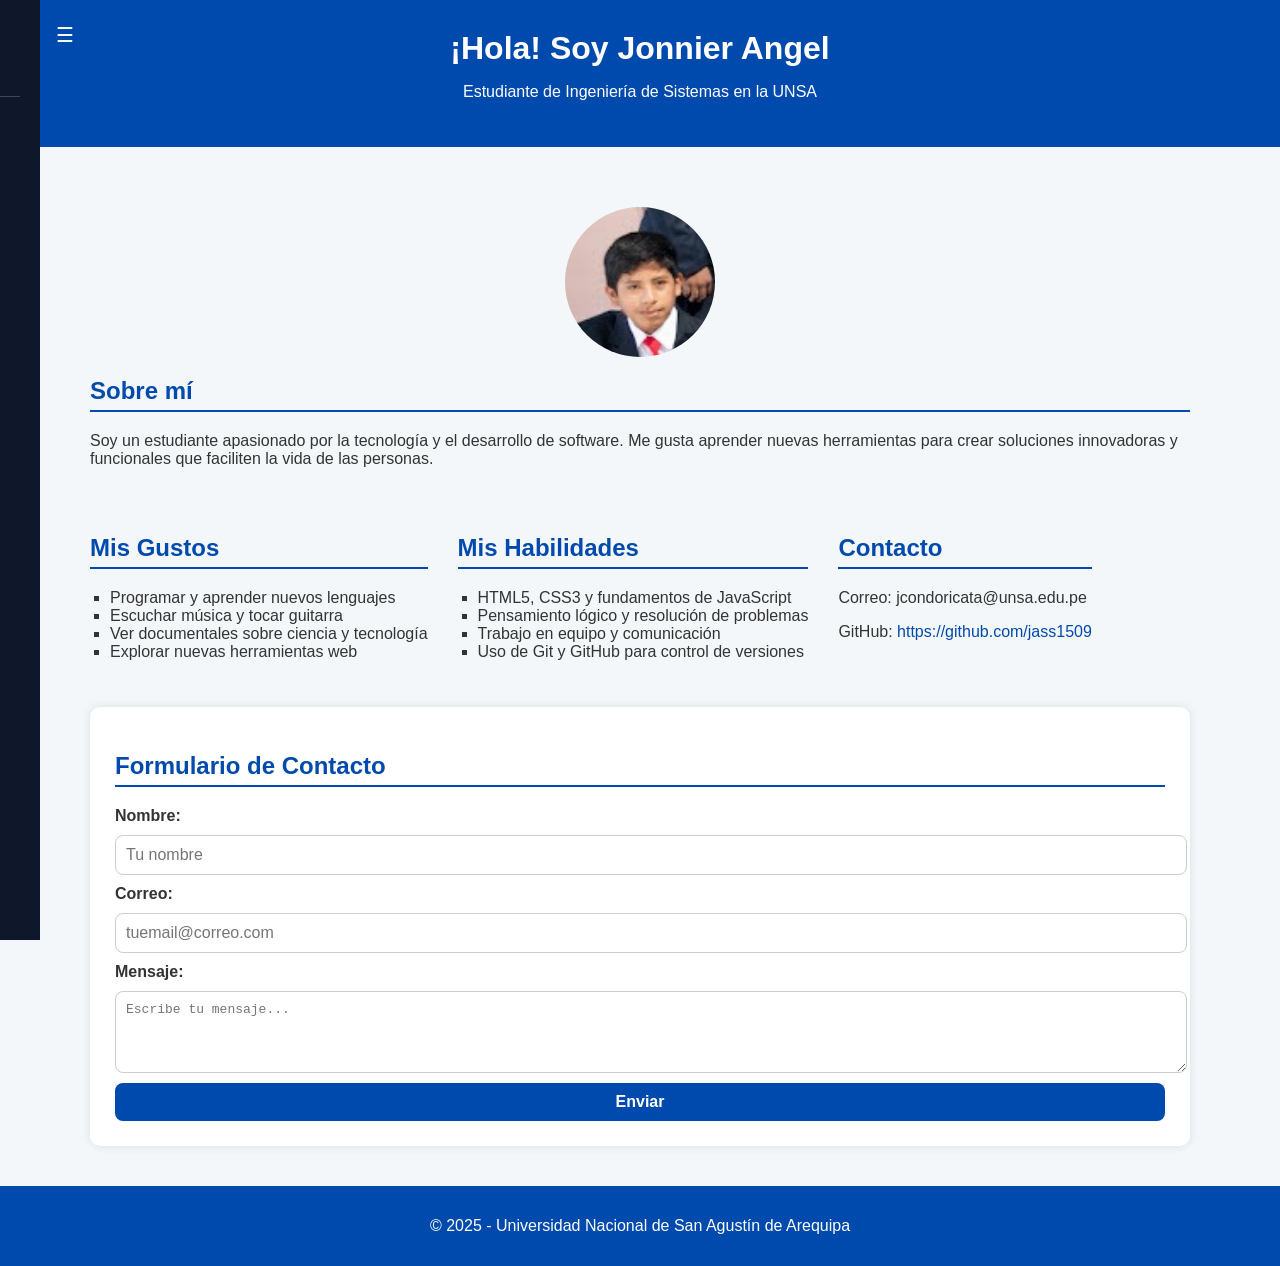
==== index.html @ f0d7ecff "mejorando el menu y aladiendo mis ugstos mi¿udicales" ====
<!DOCTYPE html>
<html lang="es">
<head>
  <meta charset="UTF-8">
  <meta name="viewport" content="width=device-width, initial-scale=1.0">
  <title>Presentación Personal - Jonnier Angel</title>
  <link rel="stylesheet" href="style.css">
</head>
<body>
  <header>
    <h1>¡Hola! Soy Jonnier Angel</h1>
    <p>Estudiante de Ingeniería de Sistemas en la UNSA</p>
  </header>

  <main>
    <section id="sobre-mi">
      <img src="foto perfil.jpg" alt="Foto personal">
      <h2>Sobre mí</h2>
      <p>
        Soy un estudiante apasionado por la tecnología y el desarrollo de software.
        Me gusta aprender nuevas herramientas para crear soluciones innovadoras
        y funcionales que faciliten la vida de las personas.
      </p>
    </section>

    <section id="gustos">
      <h2>Mis Gustos</h2>
      <ul>
        <li>Programar y aprender nuevos lenguajes</li>
        <li>Escuchar música y tocar guitarra</li>
        <li>Ver documentales sobre ciencia y tecnología</li>
        <li>Explorar nuevas herramientas web</li>
      </ul>
    </section>

    <section id="habilidades">
      <h2>Mis Habilidades</h2>
      <ul>
        <li>HTML5, CSS3 y fundamentos de JavaScript</li>
        <li>Pensamiento lógico y resolución de problemas</li>
        <li>Trabajo en equipo y comunicación</li>
        <li>Uso de Git y GitHub para control de versiones</li>
      </ul>
    </section>

    <section id="contacto">
      <h2>Contacto</h2>
      <p>Correo: jcondoricata@unsa.edu.pe</p>
      <p>GitHub: <a href="https://github.com/jass1509" target="_blank">https://github.com/jass1509</a></p>
    </section>

    <aside>
      <h2>Formulario de Contacto</h2>
      <form action="" method="post">
        <label for="nombre">Nombre:</label>
        <input type="text" id="nombre" name="nombre" placeholder="Tu nombre" required>

        <label for="correo">Correo:</label>
        <input type="email" id="correo" name="correo" placeholder="tuemail@correo.com" required>

        <label for="mensaje">Mensaje:</label>
        <textarea id="mensaje" name="mensaje" rows="4" placeholder="Escribe tu mensaje..." required></textarea>

        <input type="submit" value="Enviar">
      </form>
    </aside>
  </main>
<!-- menu lateral -->
<nav class="side-menu" id="sideMenu">
  <button class="toggle-btn" onclick="toggleMenu()">☰</button>

  <h3>Mis intereses</h3>
  <ul>
    <li><a href="interesesPersonales/programacion.html">Programacion</a></li>
    <li><a href="interesesPersonales/musica.html">Gustos musicales</a></li>
    <li><a href="interesesPersonales/lecturas.html">Lecturas</a></li>
    <li><a href="interesesPersonales/matematicas.html">Matematica</a></li>
    <li><a href="interesesPersonales/futbol.html">Futbol</a></li>
    <li><a href="interesesPersonales/freestyle.html">Freestyle</a></li>

    
  </ul>
</nav>

  <footer>
    <p>© 2025 - Universidad Nacional de San Agustín de Arequipa</p>
  </footer>
  <script src="script.js"></script>
</body>
</html>
---- style.css ----
/* estilo general */
body {
  font-family: Arial, Helvetica, sans-serif;
  margin: 0;
  padding: 0;
  background-color: #f4f7f9;
  color: #333;
}

/* encabezado */
header {
  background-color: #004aad;
  color: white;
  text-align: center;
  padding: 30px 0;
}

header h1 {
  margin: 0;
  font-size: 2em;
}

/* estructura principal */
main {
  display: flex;
  flex-wrap: wrap;
  max-width: 1100px;
  margin: 40px auto;
  gap: 30px;
}

article {
  flex: 2;
  background-color: white;
  padding: 30px;
  border-radius: 10px;
  box-shadow: 0 0 10px rgba(0, 0, 0, 0.1);
  min-width: 300px;
}

aside {
  flex: 1;
  background-color: #ffffff;
  padding: 25px;
  border-radius: 10px;
  box-shadow: 0 0 10px rgba(0, 0, 0, 0.1);
  min-width: 280px;
  height: fit-content;
}

/* títulos */
h2 {
  color: #004aad;
  border-bottom: 2px solid #004aad;
  padding-bottom: 5px;
}

/* listas */
ul {
  list-style-type: square;
  padding-left: 20px;
}

/* foto perfil */
img {
  width: 150px;
  border-radius: 50%;
  display: block;
  margin: 20px auto;
}

/* formulario */
form {
  display: flex;
  flex-direction: column;
  gap: 10px;
}

label {
  font-weight: bold;
}

input, textarea {
  padding: 10px;
  border: 1px solid #ccc;
  border-radius: 8px;
  font-size: 1em;
  width: 100%;
}

input[type="submit"] {
  background-color: #004aad;
  color: white;
  font-weight: bold;
  cursor: pointer;
  border: none;
  transition: background-color 0.3s;
}

input[type="submit"]:hover {
  background-color: #00327a;
}

/* enlaces */
a {
  color: #004aad;
  text-decoration: none;
}

a:hover {
  text-decoration: underline;
}

/* pie de página */
footer {
  text-align: center;
  background-color: #004aad;
  color: white;
  padding: 15px 0;
  margin-top: 40px;
}
/* menu lateral */
.side-menu{
  position: fixed;
  top: 0;
  left: -220px;
  width: 220px;
  height: 100%;
  background: #0f172a;
  color: white;
  padding: 20px;
  transition: left 0.3s ease;
  z-index: 1000;
}

.side-menu.open{
  left: 0;
}

.side-menu h3{
  margin-top: 50px;
  font-size: 16px;
  border-bottom: 1px solid rgba(255,255,255,0.2);
  padding-bottom: 8px;
}

.side-menu ul{
  list-style: none;
  padding: 0;
  margin-top: 15px;
}

.side-menu li{
  padding: 10px;
  border-radius: 8px;
  cursor: pointer;
  font-size: 14px;
}

.side-menu li:hover{
  background: rgba(255,255,255,0.15);
}

/* Botón */
.toggle-btn{
  position: absolute;
  top: 15px;
  right: -45px;
  background: var(--accent);
  color: white;
  border: none;
  border-radius: 8px;
  width: 40px;
  height: 40px;
  font-size: 20px;
  cursor: pointer;
}
.side-menu a{
  color: white;
  text-decoration: none;
  display: block;
  width: 100%;
}

.side-menu a:hover{
  text-decoration: none;
}
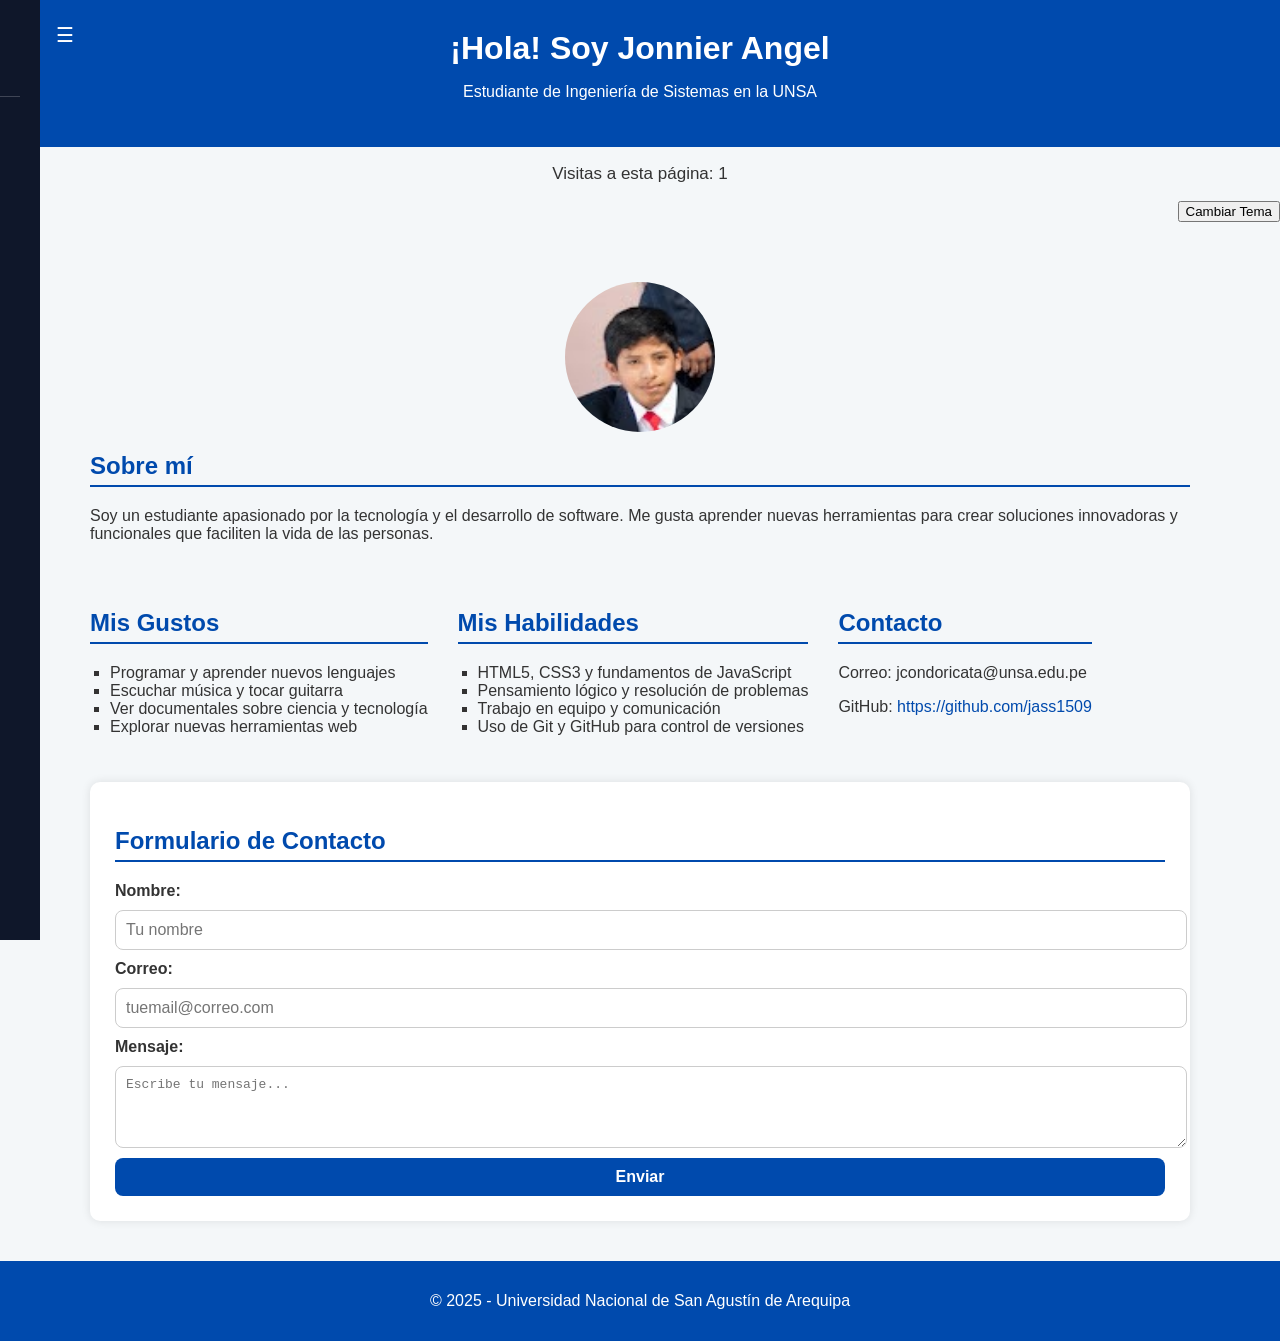
==== commit 91191a39: "mejorando menus aladiendo contador y cambiar el tema" ====
--- a/index.html
+++ b/index.html
@@ -11,6 +11,10 @@
     <h1>¡Hola! Soy Jonnier Angel</h1>
     <p>Estudiante de Ingeniería de Sistemas en la UNSA</p>
   </header>
+<p style="text-align:center; font-size:17px;">Visitas a esta página: <span id="contador"></span></p>
+<div style="text-align:right; font-size:17px;">
+<button onclick="cambiarTema()" id="boton para cambiar fondo">Cambiar Tema</button>
+</div>
 
   <main>
     <section id="sobre-mi">
--- a/style.css
+++ b/style.css
@@ -185,3 +185,13 @@
 .side-menu a:hover{
   text-decoration: none;
 }
+
+/* estilos para modo oscuro */
+.dark{
+  background:#020617;
+  color:white;
+}
+/*para el v¿boton de cambiar modo*/
+.boton{
+  text-align: right;
+}
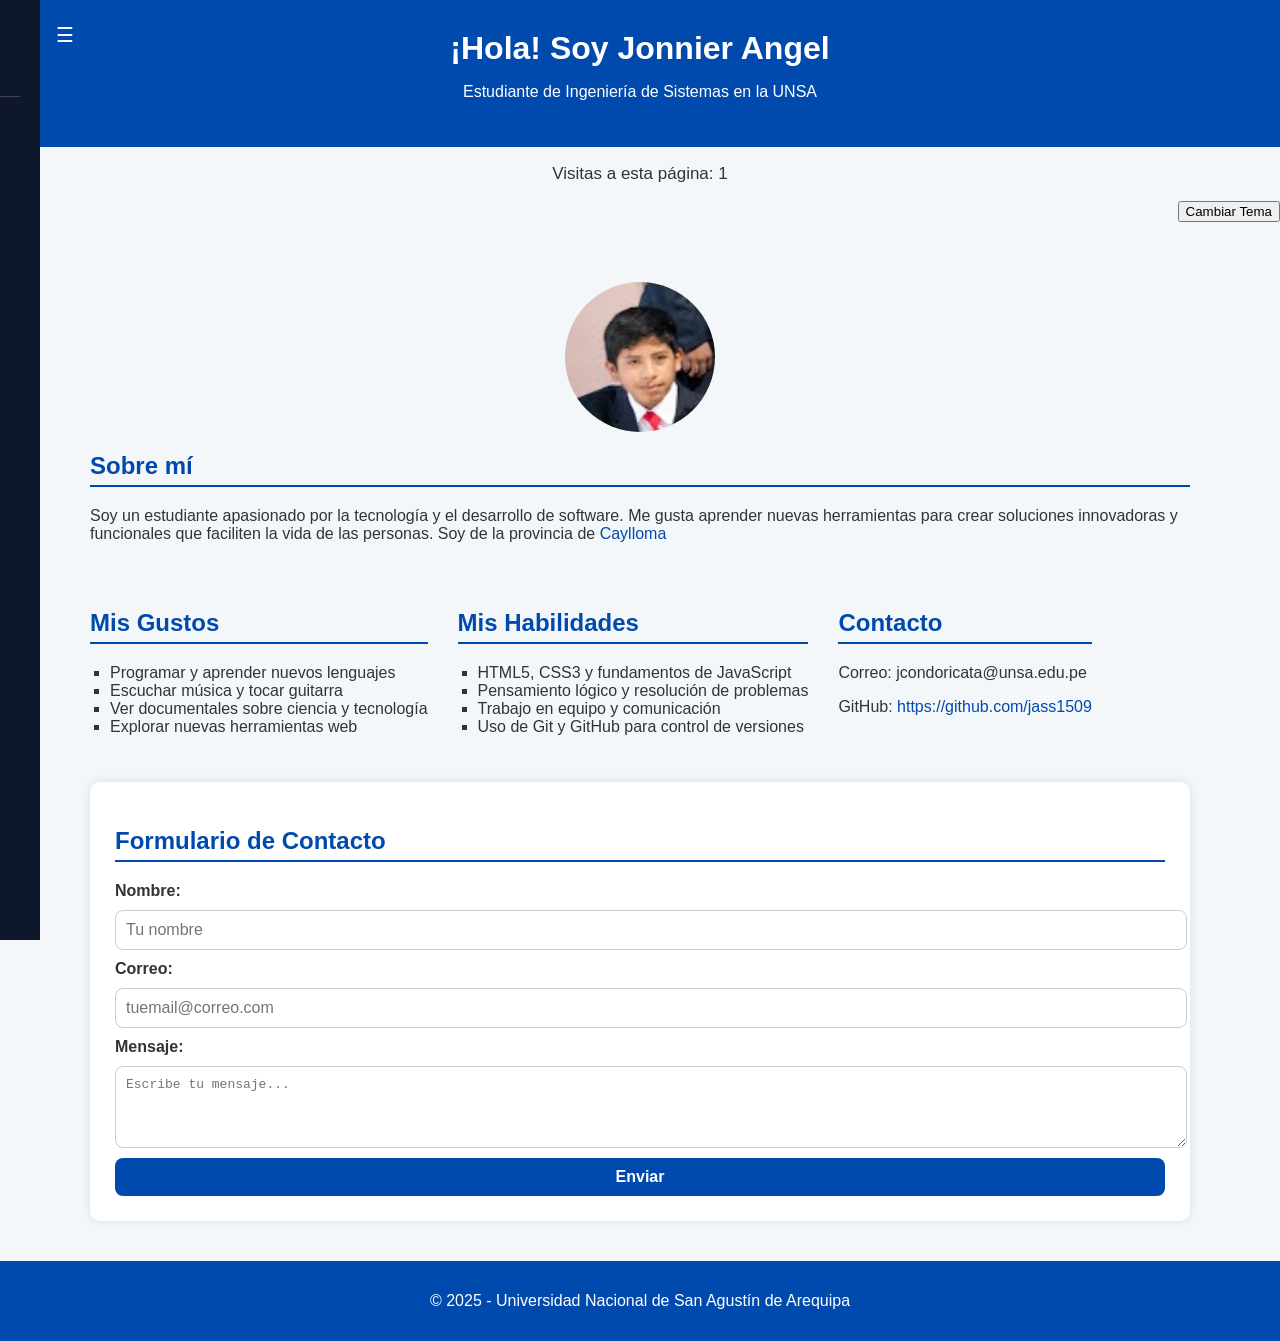
==== commit 5d83af85: "añadiendo info de caylloma basnadome en el codigo del proyecto grupal" ====
--- a/index.html
+++ b/index.html
@@ -23,7 +23,7 @@
       <p>
         Soy un estudiante apasionado por la tecnología y el desarrollo de software.
         Me gusta aprender nuevas herramientas para crear soluciones innovadoras
-        y funcionales que faciliten la vida de las personas.
+        y funcionales que faciliten la vida de las personas. Soy de la provincia de <a href="caylloma.html">Caylloma </a>
       </p>
     </section>
 
--- a/style.css
+++ b/style.css
@@ -192,6 +192,3 @@
   color:white;
 }
 /*para el v¿boton de cambiar modo*/
-.boton{
-  text-align: right;
-}
